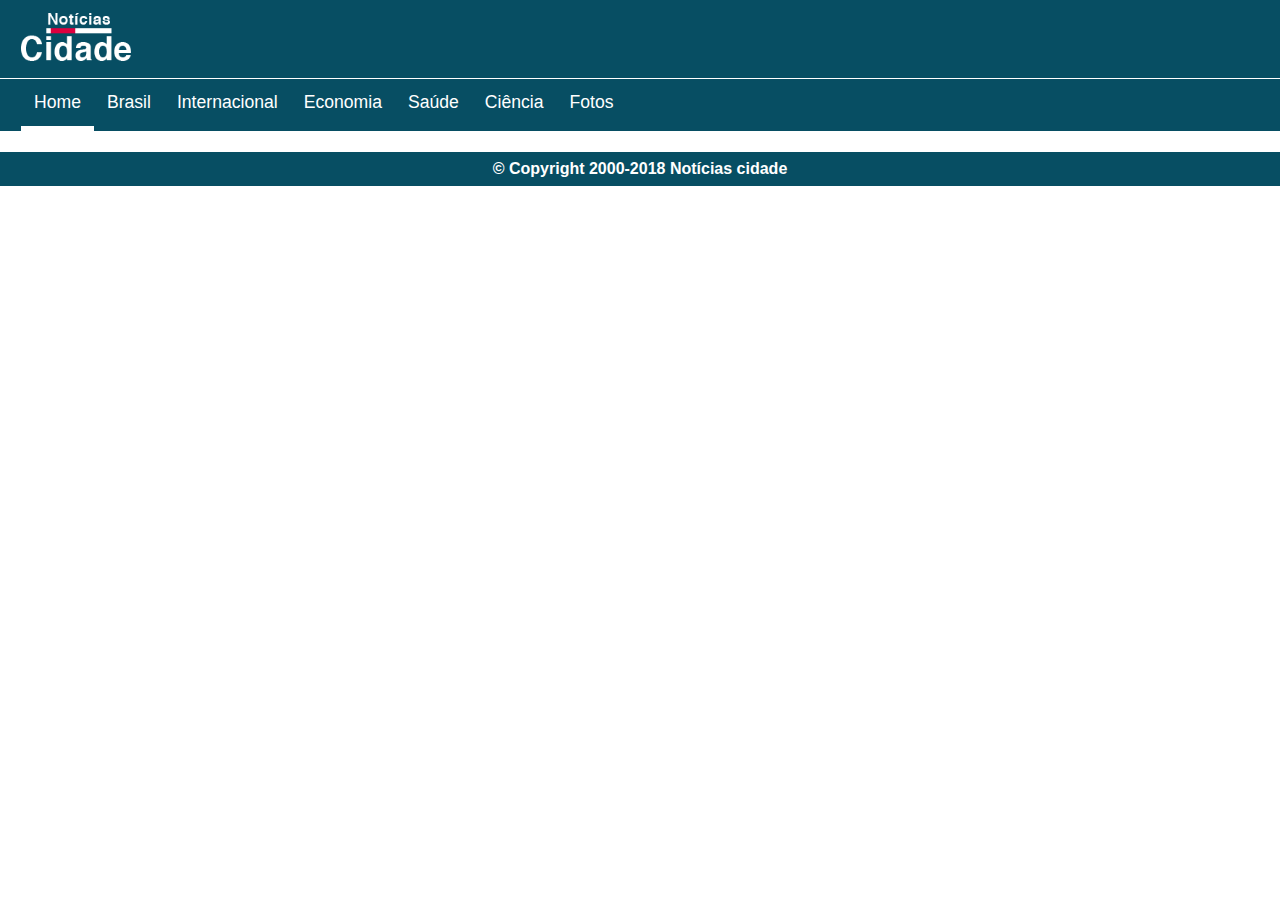
==== site/index.html @ f960367c "Ajustes no menu de navegação" ====
<!DOCTYPE html>
<html lang="pt-br">
<head>
    <meta charset="UTF-8">
    <meta http-equiv="X-UA-Compatible" content="IE=edge">
    <meta name="viewport" content="width=device-width, initial-scale=1.0">
    <title>Document</title>
    <link rel="stylesheet" href="_styles/style.css">
</head>
<body>
    <header>
        <div id="top-header">
            <img id="logo" src="_imagens/logo.png" alt="">
        </div>
        <nav>
            <ul id="menu-principal">
                <li id="aba-atual" ><a href="">Home</a></li><li><a href="">Brasil</a></li><li><a href="">Internacional</a></li><li><a href="">Economia</a></li><li><a href="">Saúde</a></li><li><a href="">Ciência</a></li><li><a href="">Fotos</a></li>
            </ul>
        </nav>
    </header>

    <main>
        <section></section>
    </main>

    <footer> &copy; Copyright 2000-2018 Notícias cidade</footer>
    
</body>
</html>
---- site/_styles/style.css ----
@charset "utf-8";

*{
    margin: 0px;
    padding: 0px;
}

:root{
    /*CORES*/
    --color-principal-light: #427a91;
    --color-principal: #074E63;
    --color-principal-dark: #002639;
    
    
    --color-secundary-light: #e94b5d;
    --color-secundary-dark: #7a000f;
    --color-secundary-3: #B10333;

    --color-text: #ffffff ;

    /*FONTES*/
    --font-principal: roboto, sans-serif;
    
}

body{
    font-family: var(--font-principal);
}

/*HEADER*/
header{
    background-color: var(--color-principal);
}

#logo{
    margin: 13px 21px;
    width: 110px;
}
nav{
    border-top: solid 1px var(--color-text);
    padding: 0px 21px;
    position: relative;
}


ul#menu-principal > li{
    display: inline-block;
    list-style: none;
    padding: 13px;
    
    
}

ul#menu-principal li a{
    text-decoration: none;
    color: var(--color-text);
    font: normal 1.1em var(--font-principal);
    
    
}

ul#menu-principal li:hover{
    border-bottom: solid 5px var(--color-text);
}

#aba-atual{
    border-bottom: solid 5px var(--color-text);
}

/*FOOTER*/
footer{
    background-color: var(--color-principal);
    color: var(--color-text);
    font: bold 1em  var(--font-principal);
    text-align: center;
    padding: 8px;
    margin: 21px 0px;
}
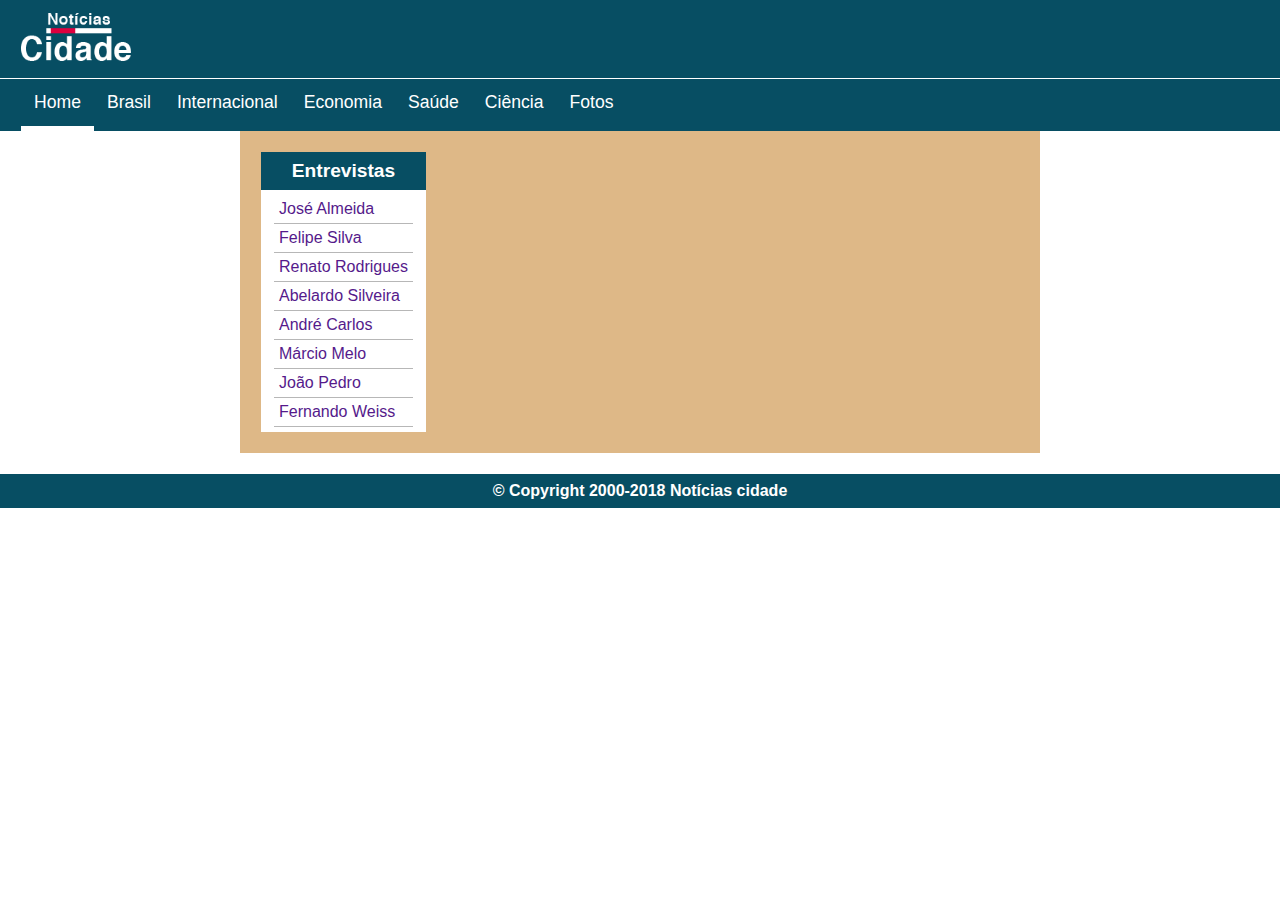
==== commit 3d4b1c0d: "inicialização do menu de entrevistas" ====
--- a/site/index.html
+++ b/site/index.html
@@ -20,6 +20,19 @@
     </header>
 
     <main>
+        <div id="menu-entrevistas">
+            <h2>Entrevistas</h2>
+            <ul>
+                <li><a href="">José Almeida</a></li>
+                <li><a href="">Felipe Silva</a></li>
+                <li><a href="">Renato Rodrigues</a></li>
+                <li><a href="">Abelardo Silveira</a></li>
+                <li><a href="">André Carlos</a></li>
+                <li><a href="">Márcio Melo</a></li>
+                <li><a href="">João Pedro</a></li>
+                <li><a href="">Fernando Weiss</a></li>
+            </ul>
+        </div>
         <section></section>
     </main>
 
--- a/site/_styles/style.css
+++ b/site/_styles/style.css
@@ -22,10 +22,19 @@
     --font-principal: roboto, sans-serif;
     
 }
+/*CONFIGURAÇÕES GERAIS*/
+a{
+    text-decoration: none;
+}
+
+li{
+    list-style: none;
+}
 
 body{
     font-family: var(--font-principal);
 }
+
 
 /*HEADER*/
 header{
@@ -42,21 +51,14 @@
     position: relative;
 }
 
-
 ul#menu-principal > li{
     display: inline-block;
-    list-style: none;
     padding: 13px;
-    
-    
 }
 
 ul#menu-principal li a{
-    text-decoration: none;
     color: var(--color-text);
     font: normal 1.1em var(--font-principal);
-    
-    
 }
 
 ul#menu-principal li:hover{
@@ -67,6 +69,38 @@
     border-bottom: solid 5px var(--color-text);
 }
 
+/*MAIN*/
+main{
+    background-color: burlywood;
+    max-width: 800px;
+    margin: auto;
+}
+
+div#menu-entrevistas{
+    background-color: white;
+    display: inline-block;
+    margin: 21px;
+}
+
+div#menu-entrevistas ul{
+    padding: 5px 13px;
+}
+
+div#menu-entrevistas li{
+    padding: 5px;
+    border-bottom: solid 1px rgba(0, 0, 0, 0.281);
+
+}
+h2{
+    font: bold 1.2em var(--font-principal);
+    text-align: center;
+    color: var(--color-text);
+
+    background-color: var(--color-principal);
+    padding: 8px;
+}
+
+
 /*FOOTER*/
 footer{
     background-color: var(--color-principal);
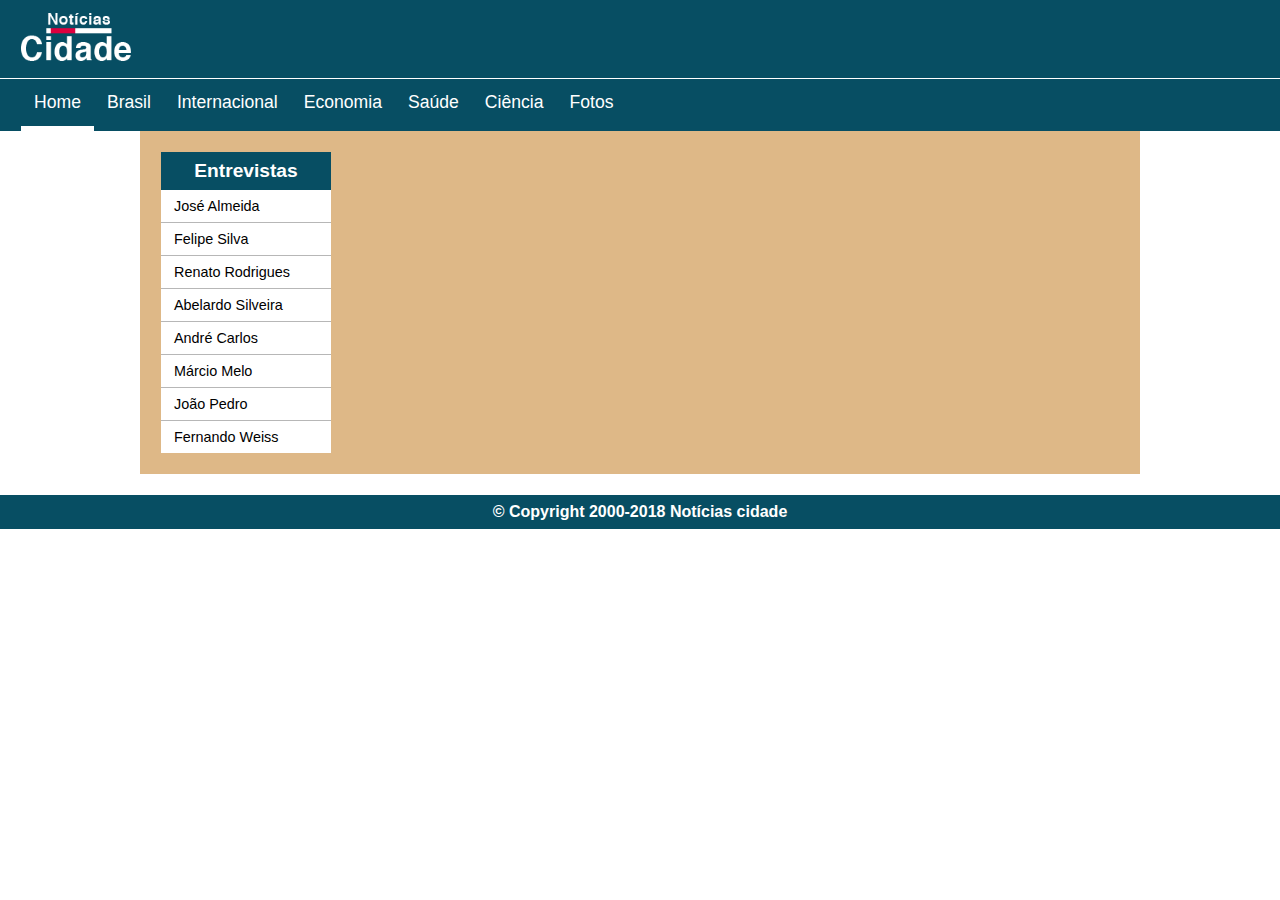
==== commit 9b34449a: "configuração do menu lateral" ====
--- a/site/index.html
+++ b/site/index.html
@@ -20,19 +20,35 @@
     </header>
 
     <main>
-        <div id="menu-entrevistas">
+        <aside id="menu-entrevistas">
             <h2>Entrevistas</h2>
             <ul>
-                <li><a href="">José Almeida</a></li>
-                <li><a href="">Felipe Silva</a></li>
-                <li><a href="">Renato Rodrigues</a></li>
-                <li><a href="">Abelardo Silveira</a></li>
-                <li><a href="">André Carlos</a></li>
-                <li><a href="">Márcio Melo</a></li>
-                <li><a href="">João Pedro</a></li>
-                <li><a href="">Fernando Weiss</a></li>
+                <a href="">
+                    <li>José Almeida</li>
+                </a>
+                <a href="">
+                    <li>Felipe Silva</li>
+                </a>
+                <a href="">
+                    <li>Renato Rodrigues</li>
+                </a>
+                <a href="">
+                    <li>Abelardo Silveira</li>
+                </a>
+                <a href="">
+                    <li>André Carlos</li>
+                </a>
+                <a href="">
+                    <li>Márcio Melo</li>
+                </a>
+                <a href="">
+                    <li>João Pedro</li>
+                </a>
+                <a href="">
+                    <li style="border-bottom: none;">Fernando Weiss</li>
+                </a>
             </ul>
-        </div>
+        </aside>
         <section></section>
     </main>
 
--- a/site/_styles/style.css
+++ b/site/_styles/style.css
@@ -72,25 +72,32 @@
 /*MAIN*/
 main{
     background-color: burlywood;
-    max-width: 800px;
+    max-width: 1000px;
     margin: auto;
 }
 
-div#menu-entrevistas{
+aside#menu-entrevistas{
     background-color: white;
     display: inline-block;
     margin: 21px;
+    width: 170px;
 }
 
-div#menu-entrevistas ul{
-    padding: 5px 13px;
+aside#menu-entrevistas li{
+    padding: 8px 13px;
+    border-bottom: solid 1px rgba(0, 0, 0, 0.281);
 }
 
-div#menu-entrevistas li{
-    padding: 5px;
-    border-bottom: solid 1px rgba(0, 0, 0, 0.281);
+aside#menu-entrevistas a{
+    color: #000;
+    font-size: 0.9em;
+}
 
+aside#menu-entrevistas li:hover{
+    background-color: var(--color-principal-light);
+    color: var(--color-text);
 }
+
 h2{
     font: bold 1.2em var(--font-principal);
     text-align: center;
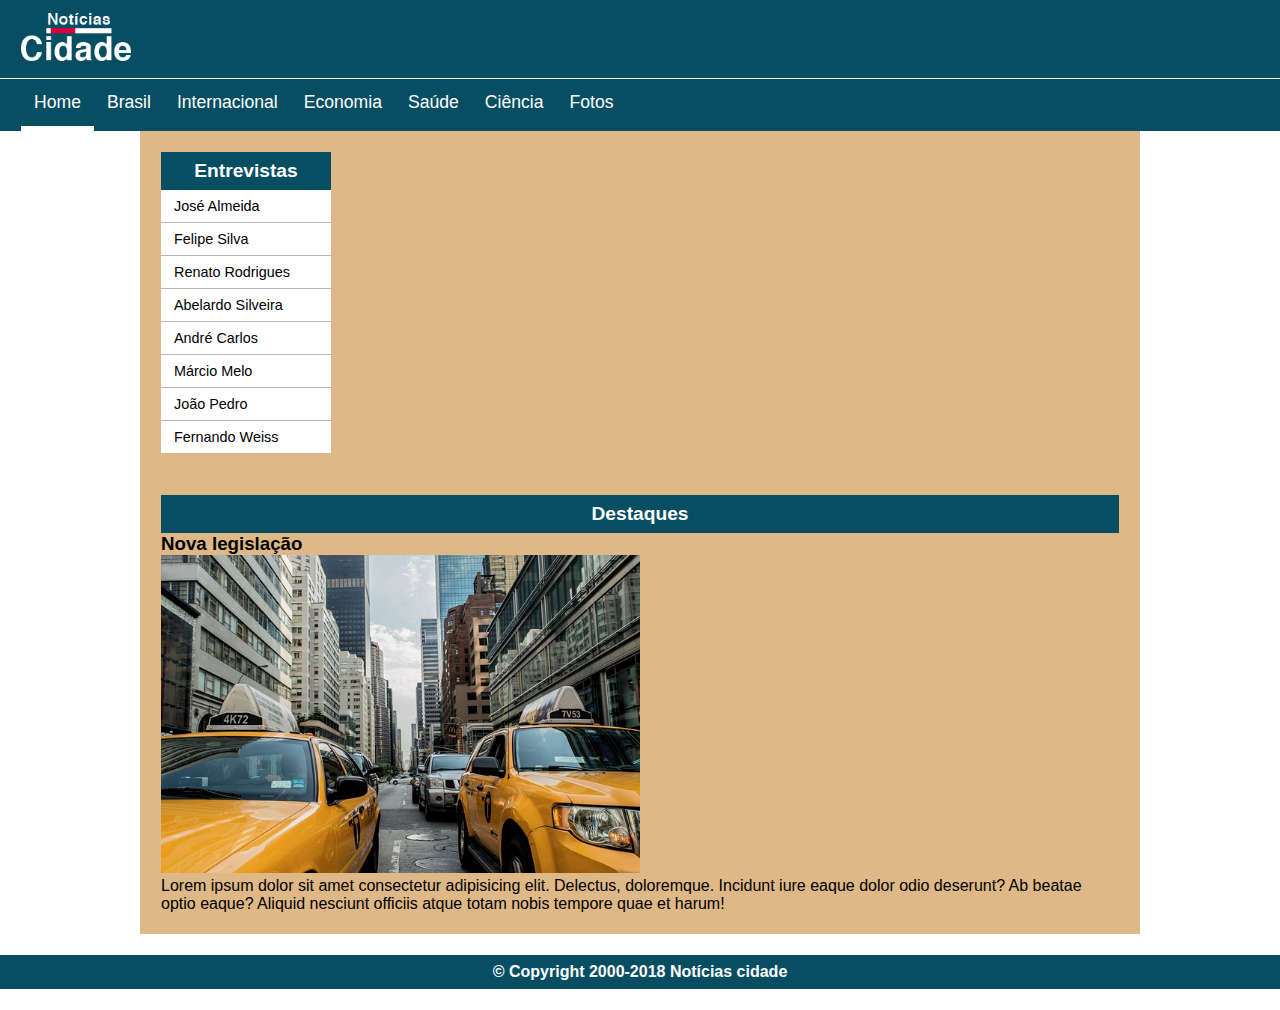
==== commit ab45894b: "Inicialização seção de destaques" ====
--- a/site/index.html
+++ b/site/index.html
@@ -49,7 +49,14 @@
                 </a>
             </ul>
         </aside>
-        <section></section>
+        <section>
+            <h2 class="topicos">Destaques</h2>
+            <div class="noticia">
+                <h3>Nova legislação</h3>
+                <img src="_imagens/taxi.jpg" alt="Taxis na rua">
+                <p>Lorem ipsum dolor sit amet consectetur adipisicing elit. Delectus, doloremque. Incidunt iure eaque dolor odio deserunt? Ab beatae optio eaque? Aliquid nesciunt officiis atque totam nobis tempore quae et harum!</p>
+            </div>
+        </section>
     </main>
 
     <footer> &copy; Copyright 2000-2018 Notícias cidade</footer>
--- a/site/_styles/style.css
+++ b/site/_styles/style.css
@@ -78,9 +78,10 @@
 
 aside#menu-entrevistas{
     background-color: white;
-    display: inline-block;
+    
     margin: 21px;
     width: 170px;
+    float: left;
 }
 
 aside#menu-entrevistas li{
@@ -107,6 +108,17 @@
     padding: 8px;
 }
 
+section{
+    display: inline-block;
+    margin: 21px;
+}
+img{
+    width: 50%;
+}
+.topicos{
+    
+    
+}
 
 /*FOOTER*/
 footer{
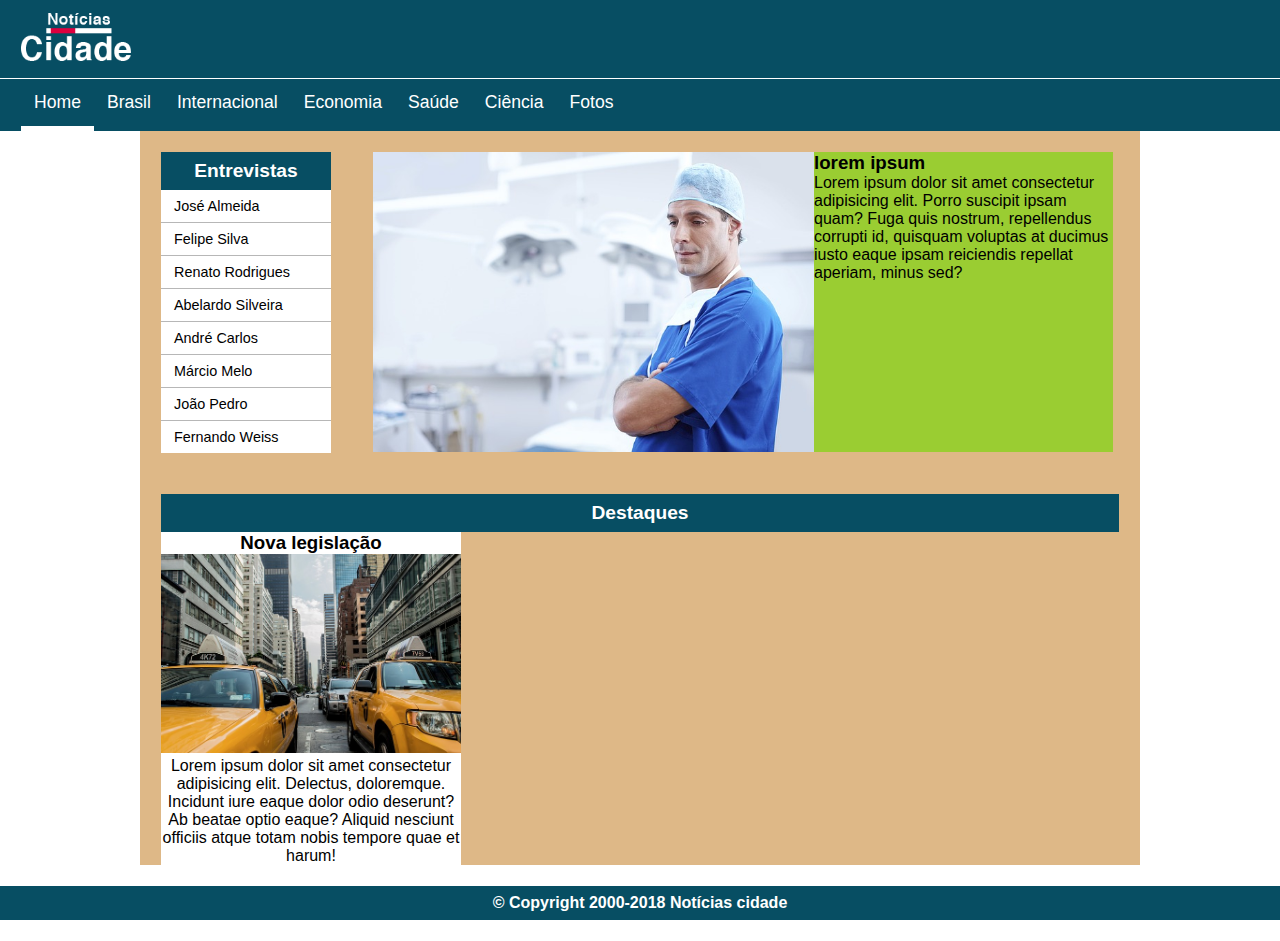
==== commit 399425d1: "CSS e ajustes na section da notícia principal" ====
--- a/site/index.html
+++ b/site/index.html
@@ -49,11 +49,20 @@
                 </a>
             </ul>
         </aside>
+
+        <section id="noticia-principal">
+            <img src="_imagens/doutor.jpg" alt="">
+            <h3>lorem ipsum</h3>
+            <p>Lorem ipsum dolor sit amet consectetur adipisicing elit. Porro suscipit ipsam quam? Fuga quis nostrum, repellendus corrupti id, quisquam voluptas at ducimus iusto eaque ipsam reiciendis repellat aperiam, minus sed?</p>
+        </section>
+
         <section>
             <h2 class="topicos">Destaques</h2>
             <div class="noticia">
                 <h3>Nova legislação</h3>
+
                 <img src="_imagens/taxi.jpg" alt="Taxis na rua">
+
                 <p>Lorem ipsum dolor sit amet consectetur adipisicing elit. Delectus, doloremque. Incidunt iure eaque dolor odio deserunt? Ab beatae optio eaque? Aliquid nesciunt officiis atque totam nobis tempore quae et harum!</p>
             </div>
         </section>
--- a/site/_styles/style.css
+++ b/site/_styles/style.css
@@ -77,11 +77,12 @@
 }
 
 aside#menu-entrevistas{
+    float: left;
     background-color: white;
     
     margin: 21px;
     width: 170px;
-    float: left;
+    
 }
 
 aside#menu-entrevistas li{
@@ -108,17 +109,39 @@
     padding: 8px;
 }
 
+section#noticia-principal{
+    display: inline-block;
+    max-width: 740px;
+    background-color: yellowgreen;
+    
+}
+
+section#noticia-principal  img{
+    height: 300px;
+    max-width: 441px;
+    float: left;
+}
+
+section#noticia-principal p{
+    display: inline;
+    text-align: left;
+}
+
 section{
-    display: inline-block;
+    display: block;
     margin: 21px;
 }
-img{
-    width: 50%;
+
+div.noticia{
+    text-align: center;
+    background-color: white;
+    width: 300px;
 }
-.topicos{
-    
-    
+.noticia > img{
+    width: 100%;
 }
+
+
 
 /*FOOTER*/
 footer{
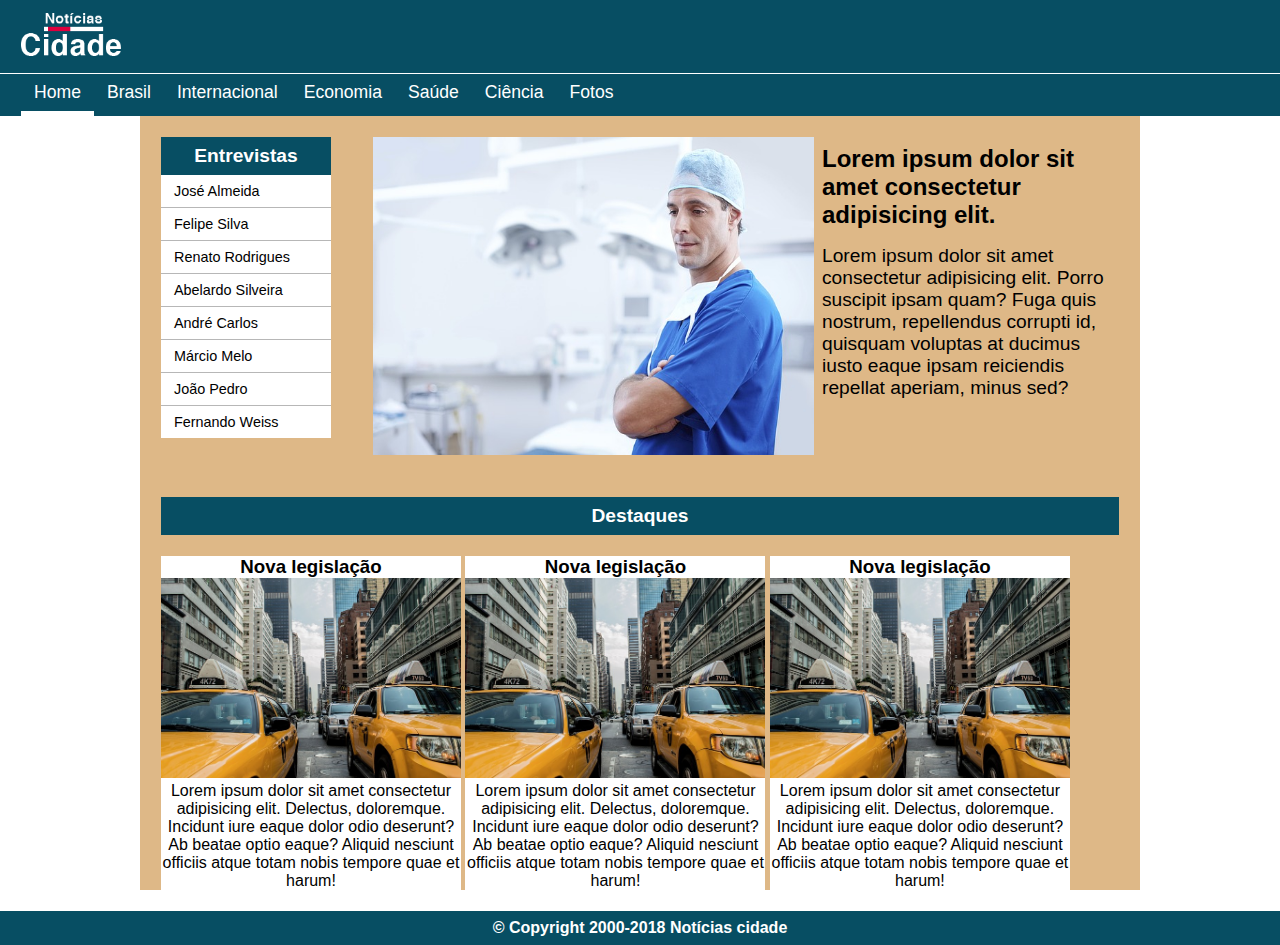
==== commit 49305292: "notícia principal e alguns ajustes" ====
--- a/site/index.html
+++ b/site/index.html
@@ -52,8 +52,11 @@
 
         <section id="noticia-principal">
             <img src="_imagens/doutor.jpg" alt="">
-            <h3>lorem ipsum</h3>
-            <p>Lorem ipsum dolor sit amet consectetur adipisicing elit. Porro suscipit ipsam quam? Fuga quis nostrum, repellendus corrupti id, quisquam voluptas at ducimus iusto eaque ipsam reiciendis repellat aperiam, minus sed?</p>
+            <div id="descricao-principal">
+                <h3>Lorem ipsum dolor sit amet consectetur adipisicing elit.</h3>
+                
+                    <p>Lorem ipsum dolor sit amet consectetur adipisicing elit. Porro suscipit ipsam quam? Fuga quis nostrum, repellendus corrupti id, quisquam voluptas at ducimus iusto eaque ipsam reiciendis repellat aperiam, minus sed?</p>
+            </div>
         </section>
 
         <section>
@@ -65,9 +68,25 @@
 
                 <p>Lorem ipsum dolor sit amet consectetur adipisicing elit. Delectus, doloremque. Incidunt iure eaque dolor odio deserunt? Ab beatae optio eaque? Aliquid nesciunt officiis atque totam nobis tempore quae et harum!</p>
             </div>
+            
+            <div class="noticia">
+                <h3>Nova legislação</h3>
+
+                <img src="_imagens/taxi.jpg" alt="Taxis na rua">
+
+                <p>Lorem ipsum dolor sit amet consectetur adipisicing elit. Delectus, doloremque. Incidunt iure eaque dolor odio deserunt? Ab beatae optio eaque? Aliquid nesciunt officiis atque totam nobis tempore quae et harum!</p>
+            </div>
+
+            <div class="noticia">
+                <h3>Nova legislação</h3>
+
+                <img src="_imagens/taxi.jpg" alt="Taxis na rua">
+
+                <p>Lorem ipsum dolor sit amet consectetur adipisicing elit. Delectus, doloremque. Incidunt iure eaque dolor odio deserunt? Ab beatae optio eaque? Aliquid nesciunt officiis atque totam nobis tempore quae et harum!</p>
+            </div>
         </section>
     </main>
-
+    <span style="clear: both;"></span>
     <footer> &copy; Copyright 2000-2018 Notícias cidade</footer>
     
 </body>
--- a/site/_styles/style.css
+++ b/site/_styles/style.css
@@ -43,7 +43,7 @@
 
 #logo{
     margin: 13px 21px;
-    width: 110px;
+    width: 100px;
 }
 nav{
     border-top: solid 1px var(--color-text);
@@ -53,7 +53,7 @@
 
 ul#menu-principal > li{
     display: inline-block;
-    padding: 13px;
+    padding: 8px 13px;
 }
 
 ul#menu-principal li a{
@@ -109,33 +109,44 @@
     padding: 8px;
 }
 
+section{
+    display: block;
+    margin: 21px;
+    align-items: center;
+}
+
 section#noticia-principal{
     display: inline-block;
     max-width: 740px;
-    background-color: yellowgreen;
-    
 }
 
 section#noticia-principal  img{
-    height: 300px;
+    height: 318px;
     max-width: 441px;
     float: left;
 }
 
-section#noticia-principal p{
-    display: inline;
-    text-align: left;
+section#noticia-principal h3{
+    font: bold 1.5em var(--font-principal);
+    padding: 8px;
 }
 
-section{
-    display: block;
-    margin: 21px;
+div#descricao-principal  > p{
+    font-size: 1.2em;
+    padding: 8px;
+}
+#descricao-principal{
+    display: grid;
+    min-width: 260px;
+    max-width: 441px;
 }
 
 div.noticia{
+    display: inline-block;
     text-align: center;
     background-color: white;
-    width: 300px;
+    max-width: 300px;
+    margin-top: 21px;
 }
 .noticia > img{
     width: 100%;
@@ -150,5 +161,5 @@
     font: bold 1em  var(--font-principal);
     text-align: center;
     padding: 8px;
-    margin: 21px 0px;
+    margin-top: 21px;
 }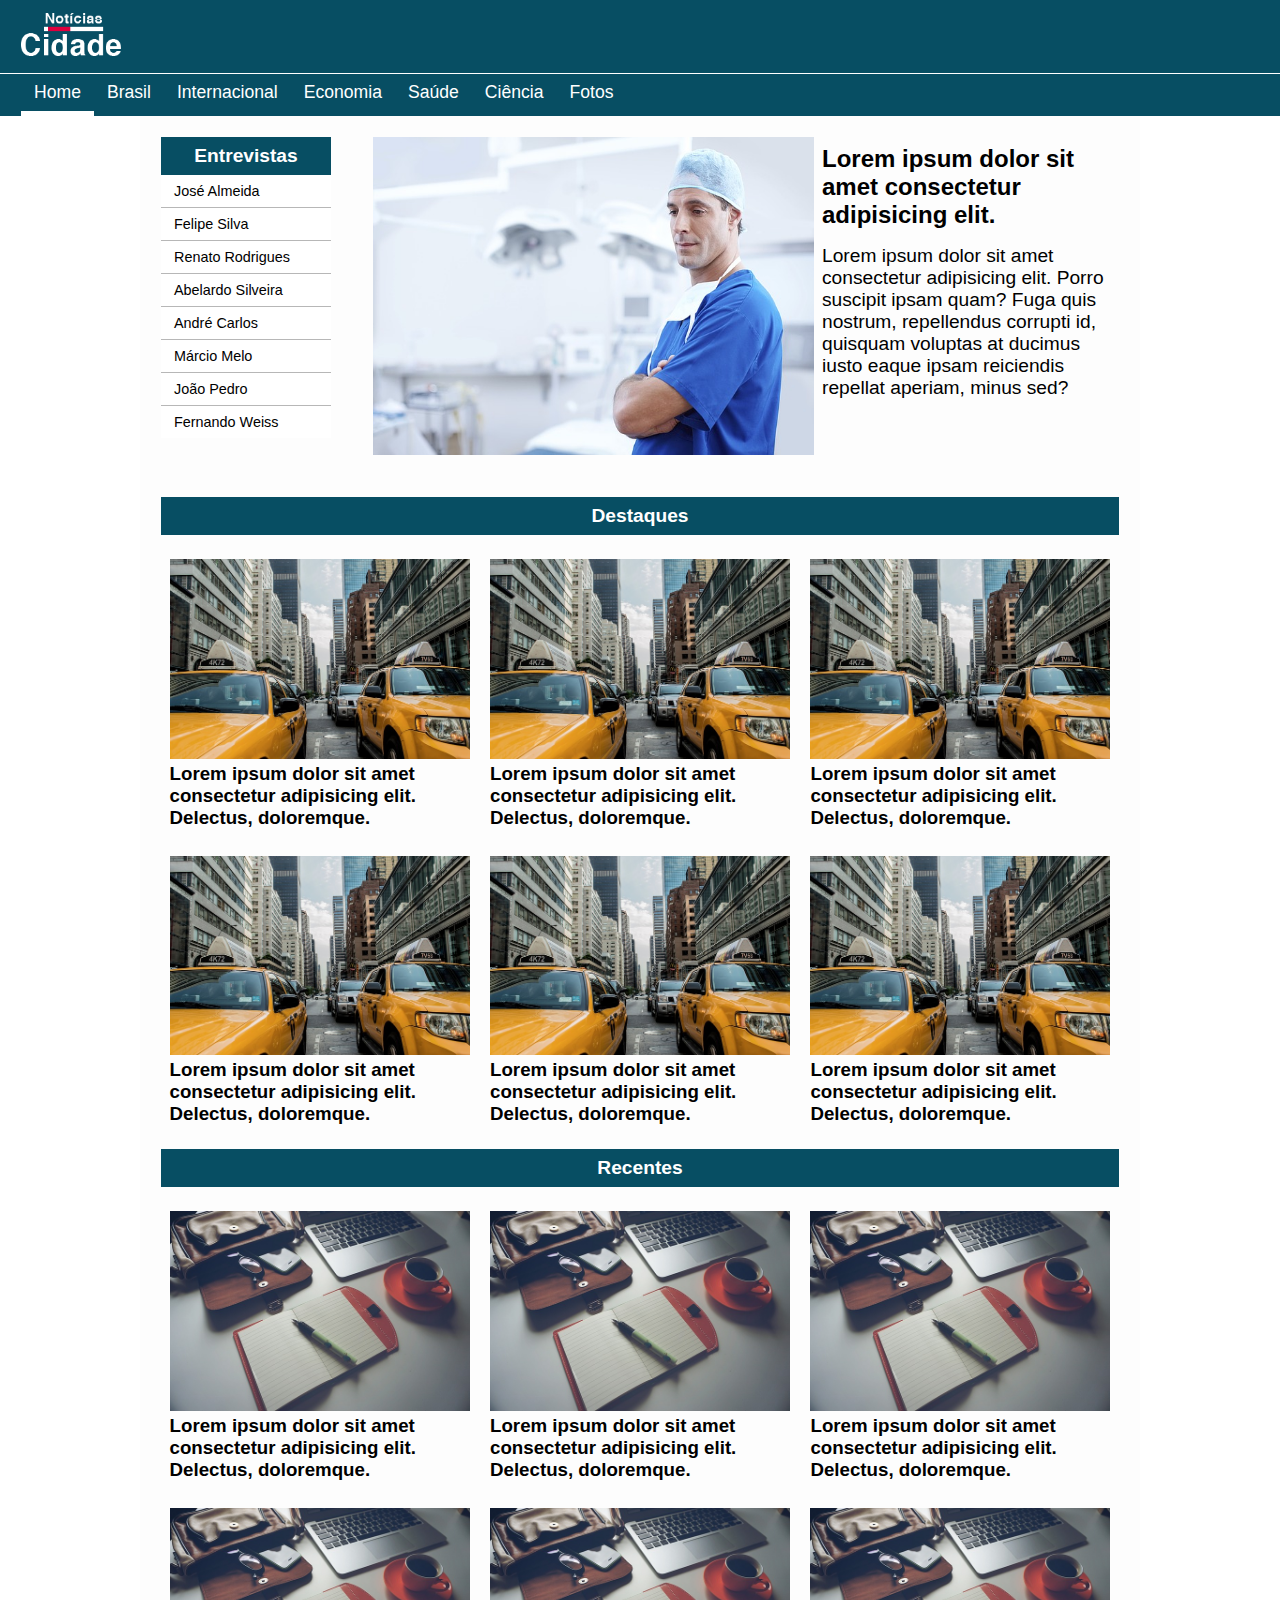
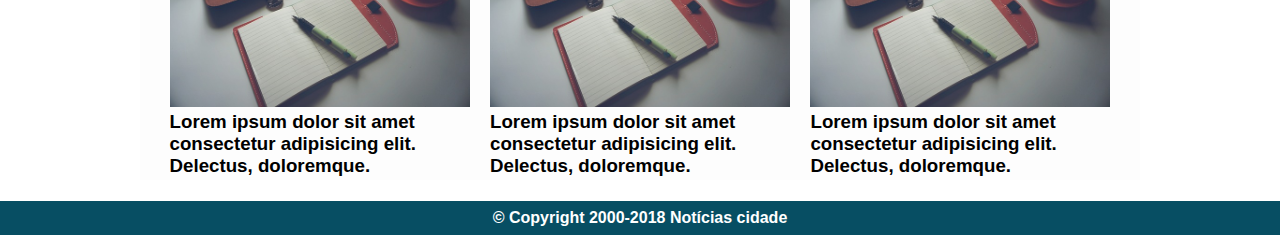
==== commit 91f325f1: "Ajustes CSS e HTML" ====
--- a/site/index.html
+++ b/site/index.html
@@ -50,40 +50,129 @@
             </ul>
         </aside>
 
-        <section id="noticia-principal">
-            <img src="_imagens/doutor.jpg" alt="">
-            <div id="descricao-principal">
-                <h3>Lorem ipsum dolor sit amet consectetur adipisicing elit.</h3>
-                
-                    <p>Lorem ipsum dolor sit amet consectetur adipisicing elit. Porro suscipit ipsam quam? Fuga quis nostrum, repellendus corrupti id, quisquam voluptas at ducimus iusto eaque ipsam reiciendis repellat aperiam, minus sed?</p>
-            </div>
-        </section>
+        <a href="" class="link-noticias">
+            <section id="noticia-principal">
+                <img src="_imagens/doutor.jpg" alt="">
+                <div id="descricao-principal">
+                    <h3>Lorem ipsum dolor sit amet consectetur adipisicing elit.</h3>
+            
+                        <p>Lorem ipsum dolor sit amet consectetur adipisicing elit. Porro suscipit ipsam quam? Fuga quis nostrum, repellendus corrupti id, quisquam voluptas at ducimus iusto eaque ipsam reiciendis repellat aperiam, minus sed?</p>
+                </div>
+            </section>
+        </a>
 
         <section>
             <h2 class="topicos">Destaques</h2>
-            <div class="noticia">
-                <h3>Nova legislação</h3>
+            <a href="" class="link-noticias">
+                <div class="noticia">
+                    <img src="_imagens/taxi.jpg" alt="Taxis na rua">
+                    <h3>
+                        Lorem ipsum dolor sit amet consectetur adipisicing elit. Delectus, doloremque.
+                    </h3>
+                </div>
+            </a>
+            
+            <a href="" class="link-noticias">
+                <div class="noticia">               
+                    <img src="_imagens/taxi.jpg" alt="Taxis na rua">
+                    <h3>
+                        Lorem ipsum dolor sit amet consectetur adipisicing elit. Delectus, doloremque.
+                    </h3>
+                </div>
+            </a>
 
-                <img src="_imagens/taxi.jpg" alt="Taxis na rua">
+            <a href="" class="link-noticias">
+                <div class="noticia">
+                    <img src="_imagens/taxi.jpg" alt="Taxis na rua">
+                    <h3>
+                        Lorem ipsum dolor sit amet consectetur adipisicing elit. Delectus, doloremque.
+                    </h3>
+                </div>
+            </a>
 
-                <p>Lorem ipsum dolor sit amet consectetur adipisicing elit. Delectus, doloremque. Incidunt iure eaque dolor odio deserunt? Ab beatae optio eaque? Aliquid nesciunt officiis atque totam nobis tempore quae et harum!</p>
-            </div>
+            <a href="" class="link-noticias">
+                <div class="noticia">
+                    <img src="_imagens/taxi.jpg" alt="Taxis na rua">
+                    <h3>
+                        Lorem ipsum dolor sit amet consectetur adipisicing elit. Delectus, doloremque.
+                    </h3>
+                </div>
+            </a>
             
-            <div class="noticia">
-                <h3>Nova legislação</h3>
+            <a href="" class="link-noticias">
+                <div class="noticia">               
+                    <img src="_imagens/taxi.jpg" alt="Taxis na rua">
+                    <h3>
+                        Lorem ipsum dolor sit amet consectetur adipisicing elit. Delectus, doloremque.
+                    </h3>
+                </div>
+            </a>
 
-                <img src="_imagens/taxi.jpg" alt="Taxis na rua">
+            <a href="" class="link-noticias">
+                <div class="noticia">
+                    <img src="_imagens/taxi.jpg" alt="Taxis na rua">
+                    <h3>
+                        Lorem ipsum dolor sit amet consectetur adipisicing elit. Delectus, doloremque.
+                    </h3>
+                </div>
+            </a>
+        </section>
+        <section>
+            <h2>Recentes</h2>
 
-                <p>Lorem ipsum dolor sit amet consectetur adipisicing elit. Delectus, doloremque. Incidunt iure eaque dolor odio deserunt? Ab beatae optio eaque? Aliquid nesciunt officiis atque totam nobis tempore quae et harum!</p>
-            </div>
+            <a href="" class="link-noticias">
+                <div class="noticia">
+                    <img src="_imagens/tecnologia.jpg" alt="Taxis na rua">
+                    <h3>
+                        Lorem ipsum dolor sit amet consectetur adipisicing elit. Delectus, doloremque.
+                    </h3>
+                </div>
+            </a>
 
-            <div class="noticia">
-                <h3>Nova legislação</h3>
+            <a href="" class="link-noticias">
+                <div class="noticia">
+                    <img src="_imagens/tecnologia.jpg" alt="Taxis na rua">
+                    <h3>
+                        Lorem ipsum dolor sit amet consectetur adipisicing elit. Delectus, doloremque.
+                    </h3>
+                </div>
+            </a>
 
-                <img src="_imagens/taxi.jpg" alt="Taxis na rua">
+            <a href="" class="link-noticias">
+                <div class="noticia">
+                    <img src="_imagens/tecnologia.jpg" alt="Taxis na rua">
+                    <h3>
+                        Lorem ipsum dolor sit amet consectetur adipisicing elit. Delectus, doloremque.
+                    </h3>
+                </div>
+            </a>
 
-                <p>Lorem ipsum dolor sit amet consectetur adipisicing elit. Delectus, doloremque. Incidunt iure eaque dolor odio deserunt? Ab beatae optio eaque? Aliquid nesciunt officiis atque totam nobis tempore quae et harum!</p>
-            </div>
+            <a href="" class="link-noticias">
+                <div class="noticia">
+                    <img src="_imagens/tecnologia.jpg" alt="Taxis na rua">
+                    <h3>
+                        Lorem ipsum dolor sit amet consectetur adipisicing elit. Delectus, doloremque.
+                    </h3>
+                </div>
+            </a>
+
+            <a href="" class="link-noticias">
+                <div class="noticia">
+                    <img src="_imagens/tecnologia.jpg" alt="Taxis na rua">
+                    <h3>
+                        Lorem ipsum dolor sit amet consectetur adipisicing elit. Delectus, doloremque.
+                    </h3>
+                </div>
+            </a>
+
+            <a href="" class="link-noticias">
+                <div class="noticia">
+                    <img src="_imagens/tecnologia.jpg" alt="Taxis na rua">
+                    <h3>
+                        Lorem ipsum dolor sit amet consectetur adipisicing elit. Delectus, doloremque.
+                    </h3>
+                </div>
+            </a>
         </section>
     </main>
     <span style="clear: both;"></span>
--- a/site/_styles/style.css
+++ b/site/_styles/style.css
@@ -25,6 +25,7 @@
 /*CONFIGURAÇÕES GERAIS*/
 a{
     text-decoration: none;
+    color: black;
 }
 
 li{
@@ -62,7 +63,7 @@
 }
 
 ul#menu-principal li:hover{
-    border-bottom: solid 5px var(--color-text);
+    border-bottom: solid 5px var(--color-text); 
 }
 
 #aba-atual{
@@ -71,7 +72,7 @@
 
 /*MAIN*/
 main{
-    background-color: burlywood;
+    background-color: #FDFDFD;
     max-width: 1000px;
     margin: auto;
 }
@@ -112,7 +113,7 @@
 section{
     display: block;
     margin: 21px;
-    align-items: center;
+    text-align: center;
 }
 
 section#noticia-principal{
@@ -139,14 +140,21 @@
     display: grid;
     min-width: 260px;
     max-width: 441px;
+    text-align: left;
 }
 
 div.noticia{
     display: inline-block;
-    text-align: center;
-    background-color: white;
+    text-align: left;
     max-width: 300px;
-    margin-top: 21px;
+    margin: 21px 5px 0px 5px;
+    padding: 3px;
+    
+}
+
+a.link-noticias:hover h3{
+    text-decoration: underline;
+    
 }
 .noticia > img{
     width: 100%;
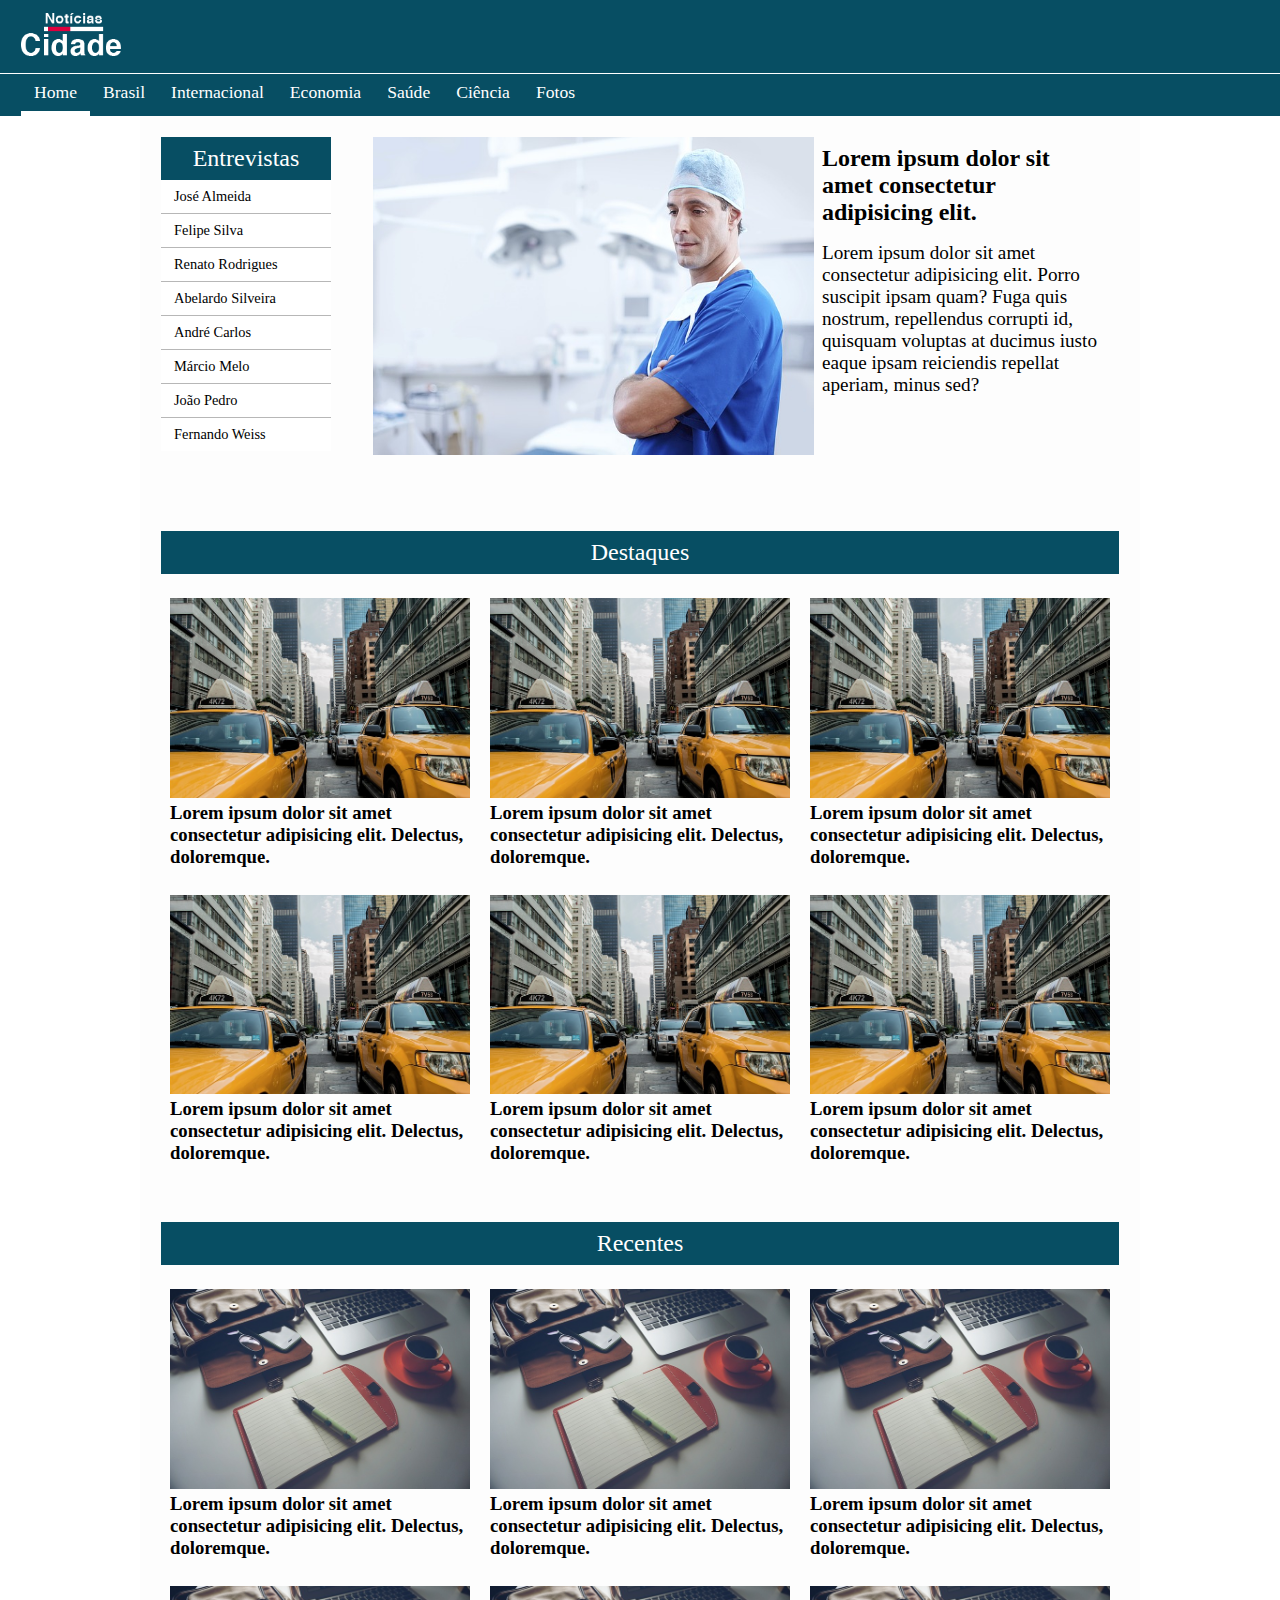
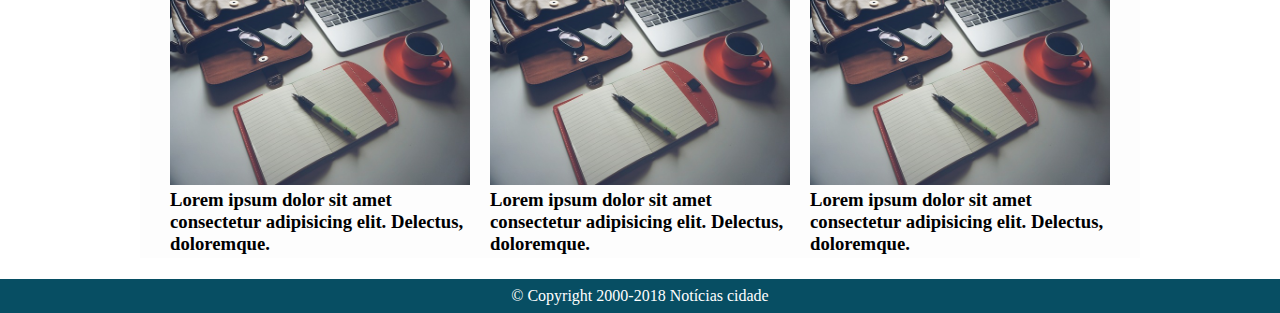
==== commit 013d7104: "finalização" ====
--- a/site/index.html
+++ b/site/index.html
@@ -4,8 +4,9 @@
     <meta charset="UTF-8">
     <meta http-equiv="X-UA-Compatible" content="IE=edge">
     <meta name="viewport" content="width=device-width, initial-scale=1.0">
-    <title>Document</title>
+    <title>Notícias da Cidade - Seu site de notícia</title>
     <link rel="stylesheet" href="_styles/style.css">
+    
 </head>
 <body>
     <header>
@@ -14,7 +15,7 @@
         </div>
         <nav>
             <ul id="menu-principal">
-                <li id="aba-atual" ><a href="">Home</a></li><li><a href="">Brasil</a></li><li><a href="">Internacional</a></li><li><a href="">Economia</a></li><li><a href="">Saúde</a></li><li><a href="">Ciência</a></li><li><a href="">Fotos</a></li>
+                <li id="aba-atual" ><a href="">Home</a></li><li><a href="brasil.html">Brasil</a></li><li><a href="">Internacional</a></li><li><a href="">Economia</a></li><li><a href="">Saúde</a></li><li><a href="">Ciência</a></li><li><a href="">Fotos</a></li>
             </ul>
         </nav>
     </header>
@@ -50,7 +51,7 @@
             </ul>
         </aside>
 
-        <a href="" class="link-noticias">
+        <a href="noticia.html" class="link-noticias">
             <section id="noticia-principal">
                 <img src="_imagens/doutor.jpg" alt="">
                 <div id="descricao-principal">
--- a/site/_styles/style.css
+++ b/site/_styles/style.css
@@ -4,6 +4,13 @@
     margin: 0px;
     padding: 0px;
 }
+/*IMPORTAÇÕES*/
+
+@import url('https://fonts.googleapis.com/css2?family=Roboto+Slab&family=Zen+Old+Mincho:wght@400;700;900&display=swap');
+/*
+'Roboto Slab', serif
+'Zen Old Mincho', serif
+*/
 
 :root{
     /*CORES*/
@@ -19,10 +26,28 @@
     --color-text: #ffffff ;
 
     /*FONTES*/
-    --font-principal: roboto, sans-serif;
+    --font-titulos: Zen old Mincho, sefif;
+    --font-principal: Roboto Slab, serif;
     
 }
 /*CONFIGURAÇÕES GERAIS*/
+h1{
+    font-family: var(--font-principal);
+    font-style: normal;
+    font-size: 2.5em;
+    margin-bottom: 21px;
+}
+
+h2{
+    font-family: var(--font-titulos);
+    font: 400 1.5em var(--font-titulos);
+    text-align: center;
+    color: var(--color-text);
+    margin-top: 55px;
+    background-color: var(--color-principal);
+    padding: 8px;
+}
+
 a{
     text-decoration: none;
     color: black;
@@ -40,6 +65,7 @@
 /*HEADER*/
 header{
     background-color: var(--color-principal);
+   
 }
 
 #logo{
@@ -101,13 +127,8 @@
     color: var(--color-text);
 }
 
-h2{
-    font: bold 1.2em var(--font-principal);
-    text-align: center;
-    color: var(--color-text);
-
-    background-color: var(--color-principal);
-    padding: 8px;
+aside#menu-entrevistas h2{
+    margin-top: 0px;
 }
 
 section{
@@ -166,7 +187,7 @@
 footer{
     background-color: var(--color-principal);
     color: var(--color-text);
-    font: bold 1em  var(--font-principal);
+    font: normal 1em  var(--font-principal);
     text-align: center;
     padding: 8px;
     margin-top: 21px;
